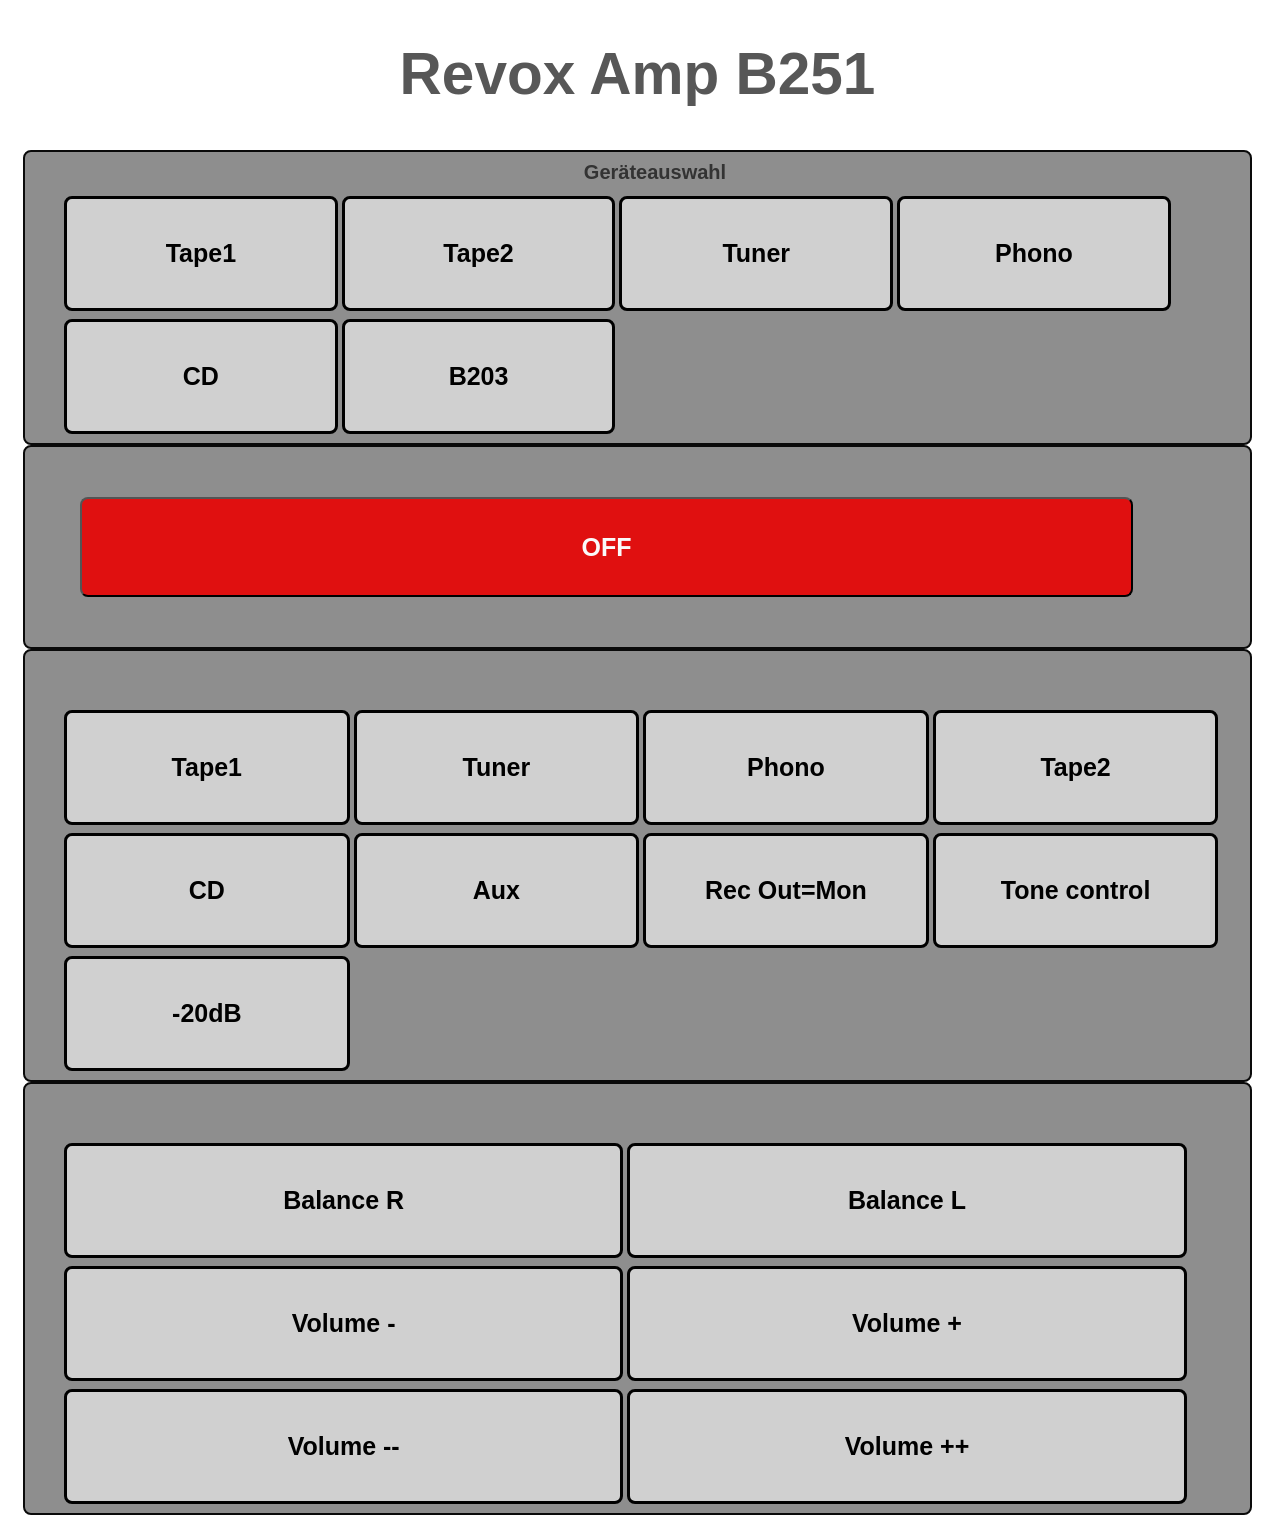
==== data_src/index.html @ ad35f811 "Add new Project RevoxRemote" ====
<!DOCTYPE html>
<html lang='de'>
	<head>
		<h3>Revox Amp B251</h3>
		<title>Revox Amp Remote</title>
		<link rel='stylesheet' href='style.css'>
		<script src='script.js'></script>
		<link rel="icon" type="image/x-icon" href="/favicon.ico">
	</head>

	<body>
        <div class='button-group-container-dev span2'>
        <span class='button-group-title-dev'>Ger&auml;teauswahl</span>
			<a href='tape1.html'><button id='tape1' name='page' class='button span1'>Tape1</button></a>
			<a href='tape2.html'><button id='tape2' name='page' class='button span1'>Tape2</button></a>
			<a href='tuner.html'><button id='tuner' name='page' class='button span1'>Tuner</button></a>
			<a href='phono.html'><button id='phono' name='page' class='button span1'>Phono</button></a>
			<a href='cd.html'><button id='cd' name='page' class='button span1'>CD</button></a>
			<a href='b203.html'><button id='b203' name='page' class='button span1'>B203</button></a>
		</div>

		<div class='button-pwr-container-dev span2'>
			<p><button name='button' id='poweroff' class='power_btn span12 pwr_color'>OFF</button></p>
		</div>
    
		<div class='button-group-container-dev span2'>
			<p><button name='button' id='amptape1' class='button span4'>Tape1</button></p>
			<p><button name='button' id='amptuner' class='button span4'>Tuner</button></p>
			<p><button name='button' id='ampphono' class='button span4'>Phono</button></p>
			<p><button name='button' id='amptape2' class='button span4'>Tape2</button></p>
			<p><button name='button' id='ampcd' class='button span4'>CD</button></p>
			<p><button name='button' id='ampaux' class='button span4'>Aux</button></p>
			<p><button name='button' id='amprecmon' class='button span4'>Rec Out=Mon</button></p>
			<p><button name='button' id='amptone' class='button span4'>Tone control</button></p>
			<p><button name='button' id='amp20db' class='button span4'>-20dB</button></p>
		</div>

		<div class='button-group-container-dev span2'>
			<p><button name='button' id='ampbal_r' class='button span6'>Balance R</button></p>
			<p><button name='button' id='ampbal_l' class='button span6'>Balance L</button></p>
			<p><button name='button' id='ampvoldn' class='button span6'>Volume -</button></p>
			<p><button name='button' id='ampvolup' class='button span6'>Volume +</button></p>
			<p><button name='button' id='ampvoldnx' class='button span6'>Volume --</button></p>
			<p><button name='button' id='ampvolupx' class='button span6'>Volume ++</button></p>
		</div>

	</body>
</html>
---- data_src/style.css ----
/***
  H.J.Haefner
  My first HTML/CSS Project
  Complete project details at  
***/

body {
  padding-left:15px;
  padding-right:20px;
  margin: 10;
  font-family: Geneva,'Lucida Sans','Lucida Grande',sans-serif;
  font-size: 50px;
  line-height: 30px;
  color: #575757;
  background-color: #fff;
}

h3 {
  text-align:center;
}

label {
  text-align-last:center;
  padding: 5px;
  display: block;
  font-size: 22px; /* Oder px, em etc. */
  color:#000000
}

/* Der Rahmen um die gesamte Gruppe */
.button-group-container-dev {
    border: 2px solid #0a0a0a;
    padding: 5px 28px;
    /*padding: 0px;*/
    padding-left: 35px;
    padding-right: 0px;
    border-radius: 8px;
    box-sizing: border-box;
    display: inline-block; /* Passt sich der Breite der Buttons an */
    background-color: rgb(142, 142, 142);
}

/* Der Titel über den Buttons */
.button-group-title-dev {
    font-weight: bold;
    font-size: 20px; /* Schriftgröße des Titels */
    margin-bottom: 5px;
    text-align: center;
    display: block;
    color: #333;
    font-family: sans-serif;
}

/* Styling der Buttons */
.button-group-container-dev button {
    padding: 40px 15px;
    cursor: pointer;
    background-color: rgb(208, 208, 208);
    color: rgb(0, 0, 0);
    border: 3px solid #000000;
    margin-right: auto; /* Abstand zwischen Buttons */
}

.button-group-container-dev button:last-child {
    margin-right: 0; /* Kein Abstand beim letzten Button */
}
  

.button-group-container-dev button:hover {
    background-color: #5e5e5e;
}

.button-pwr-container-dev {
    border: 2px solid #0a0a0a;
    /*padding: 0px;*/
    padding-left: 55px;
    padding-right: 0px;
    border-radius: 8px;
    box-sizing: border-box;
    display: inline-block; /* Passt sich der Breite der Buttons an */
    background-color: rgb(142, 142, 142);
}

.button-pwr-container-dev button:hover {
    background-color: #1e25ff;
}

/* Styling der Buttons */
.button-group-container-misc button {
    padding: 40px 15px;
    cursor: pointer;
    background-color: rgb(118, 111, 111);
    color: rgb(250, 250, 250);
    border: 3px solid #000000;
    margin-right: auto; /* Abstand zwischen Buttons */
}

.button-group-container-misc {
    border: 2px solid #0a0a0a;
    padding: 5px 28px;
    /*padding: 0px;*/
    padding-left: 35px;
    padding-right: 0px;
    border-radius: 8px;
    box-sizing: border-box;
    display: inline-block; /* Passt sich der Breite der Buttons an */
    background-color: rgb(142, 142, 142);
}

.button-group-container-misc button:hover {
    background-color: #c7c7c7;
}

.select-group-container {
    border: 2px solid #0a0a0a;
    padding: 5px;
    padding: 25px;
    padding-left: 35px;
    padding-right: 0px;
    border-radius: 8px;
    box-sizing: border-box;
    display: inline-block;
    text-align-last:center;
    background-color: rgb(142, 142, 142);
}

.select-group-container select {
    margin-right: auto;
    text-align-last:center;
    padding: 10px;
    border-radius: 4px;
    border: 1px solid #ccc;
    width: 500px;
    font-size: 25px;
    text-align-last:center;
}

.select-group-title-dev {
    font-weight: bold;
    font-size: 30px; /* Schriftgröße des Titels */
    margin-bottom: 5px;
    text-align: center;
    display: inline-block;
    color: #fbfbfb;
    font-family: sans-serif;
}

.timer-group-container {
    align-items: center;
    justify-content: center;
    border: 2px solid #0a0a0a;
    padding: 5px;
    padding: 25px;
    padding-left: 35px;
    padding-right: 0px;
    border-radius: 8px;
    box-sizing: border-box;
    display: inline-block;
    text-align-last:center;
    background-color: rgb(142, 142, 142);
}

.timer-group-container select {
    margin-right: auto;
    text-align-last:center;
    padding: 10px;
    border-radius: 4px;
    border: 1px solid #ccc;
    width: 285px;
    font-size: 25px;
}

.timer-group-container checkbox-group {
    display: flex;
    justify-content: center;
    align-items: center;
    margin-right: auto;
    text-align-last:center;
    padding: 0px;
    border-radius: 4px;
    border: 1px solid #ccc;
    width: 285px;
    font-size: 20px;
}

.timer-group-title-dev {
    font-weight: bold;
    font-size: 30px; /* Schriftgröße des Titels */
    margin-bottom: 5px;
    text-align: center;
    display: inline-block;
    color: #fbfbfb;
    font-family: sans-serif;
}

.span1 {
 /*width:126px;*/
 width: 23%
}

.span2 {
 width:100%;
}

.span3 {
 /*width:126px;*/
 width: 18%
}

.span4 {
 width:24.0%;
}

.span6 {
  width:47%;
}

.span7 {
  width:29%;
}

.span12 {
 width:90%;
}

.button {
  border:2px solid #333;
  padding-top:40px;
  padding-bottom:40px;
  font-size: 25px;
  margin:4px;
  text-align:center;
  white-space: normal;
  font-weight:bold;
  color: #000000;
  max-width:1200px;
  float:left;
  border-radius: 8px;
  background-color: #eee;
}

.text {
  border:4px solid #333;
  padding-top:30px;
  padding-bottom:30px;
  padding-right: 50px;
  padding-left: 50px;
  font-size: 20px;
  margin:4px;
  text-align:center;
  white-space: normal;
  font-weight:bold;
  color: #000000;
  max-width:80%;
  float:left;
  border-radius: 8px;
  background-color: #eee;
}

.set_button {
  border:2px solid #333;
  padding-top:40px;
  padding-bottom:40px;
  font-size: 25px;
  margin:4px;
  text-align:center;
  white-space: normal;
  font-weight:bold;
  color: #000000;
  max-width:1200px;
  float:left;
  border-radius: 8px;
  background-color: #eee;
}

.set_event_button {
  border:2px solid #333;
  padding-top:40px;
  padding-bottom:40px;
  font-size: 25px;
  margin:4px;
  text-align:center;
  white-space: normal;
  font-weight:bold;
  color: #000000;
  max-width:1200px;
  float:left;
  border-radius: 8px;
  background-color: #eee;
}

.misc_button {
  border:2px solid #333;
  padding-top:40px;
  padding-bottom:40px;
  font-size: 25px;
  margin:4px;
  text-align:center;
  white-space: normal;
  font-weight:bold;
  max-width:1200px;
  color: #000000;
  float:left;
  border-radius: 8px;
  background-color: rgb(142, 142, 142);
}

.power_btn {
  height:100px;
  max-width:1200px;
  margin: auto; 
  position:relative;
  text-align:center;
  font-size: 25px;
  font-weight:bold;
  color: #fafafa;
  border-radius: 8px;
}

a {
  color: #333;
}

.pwr_color {
  background-color: #e01010;
}

.load_color{
  background-color: #10e01a;
}

.channel_btn {
 background-color: rgb(142, 142, 142);
}

.switch {
  position: relative;
  top: 0px;
  left: 42%;
  display: flex;
  width: 100px;
  height: 37px;
}

.switch input {
  display: none;
}

.slider {
  position: absolute;
  cursor: pointer;
  top: 0;
  left: 0;
  right: 0;
  bottom: 0;
  background-color: #ca2222;
  -webkit-transition: .4s;
  transition: .4s;
}

.slider:before {
  position: absolute;
  content: "";
  height: 43px;
  width: 43px;
  left: 12px;
  bottom: 2px;
  background-color: white;
  -webkit-transition: .4s;
  transition: .4s;
}

input:checked + .slider {
  background-color: #2ab934;
}

input:focus + .slider {
  box-shadow: 0 0 1px #2196F3;
}

input:checked + .slider:before {
  -webkit-transform: translateX(40px);
  -ms-transform: translateX(40px);
  transform: translateX(40px);
}


.on {
  display: none;
}

.on,
.off {
  color: white;
  position: absolute;
  transform: translate(-50%, -50%);
  top: 25%;
  left: 25%;
  font-size: 20px;
  font-family: Verdana, sans-serif;
}

.on {
  top: 22px;
}

.off {
  left: auto;
  right: -5px;
  top: 20px;
}

input:checked + .slider .on {
  display: block;
}

input:checked + .slider .off {
  display: none;
}


/* Rounded sliders */

.slider.round {
  border-radius: 10px;
}

.slider.round:before {
  border-radius: 50%;
}

/* Style the tab */
.tab {
  overflow: hidden;
  border: 1px solid #ccc;
  background-color: #f1f1f1;
}

/* Style the buttons that are used to open the tab content */
.tab button {
  font-size: 20px;
  font-weight: bold;
  background-color: inherit;
  float: left;
  border: none;
  outline: none;
  cursor: pointer;
  padding: 14px 16px;
  transition: 0.3s;
}

/* Change background color of buttons on hover */
.tab button:hover {
  background-color: #ddd;
}

/* Create an active/current tablink class */
.tab button.active {
  background-color: #ccc;
}

/* Style the tab content */
.tabcontent {
  display: none;
  padding: 6px 12px;
  border: 1px solid #ccc;
  border-top: none;
}

.tabcontent {
  animation: fadeEffect 1s; /* Fading effect takes 1 second */
}

/* Go from zero to full opacity */
@keyframes fadeEffect {
  from {opacity: 0;}
  to {opacity: 1;}
}

input[type=text], textarea {
  font-size: 20px;
  font-weight: bold;
  width: 20%;                /* Breite an den Container anpassen */
  padding: 10px;              /* Innenabstand für mehr Platz */
  margin: 0px 0;              /* Außenabstand (Abstand zueinander) */
  display: inline-block;
  border: 1px solid #ccc;     /* Heller Rahmen */
  border-radius: 4px;         /* Abgerundete Ecken */
  box-sizing: border-box;     /* Wichtig: Padding einberechnen */
  font-family: inherit;       /* Schriftart vom Body übernehmen */
}

input[type="time"] {
    padding: 10px;
    font-size: 20px;
    font-weight: bold;
    border: 2px solid #ccc;
    border-radius: 5px;
    background-color: #f9f9f9;
    color: #333;
    outline: none;
}

/* Styling bei Fokus */
input[type="time"]:focus {
    border-color: #007bff;
    box-shadow: 0 0 5px rgba(0,123,255,0.5);
}

/* Styling für ungültige Eingaben (außerhalb min/max) */
input[type="time"]:invalid {
    border-color: red;
}

input[type="date"] {
    padding: 10px;
    font-size: 20px;
    font-weight: bold;
    border: 2px solid #ccc;
    border-radius: 5px;
    background-color: #f9f9f9;
    color: #333;
    outline: none;
}

input[type="date"]:focus {
    border-color: #007bff;
    box-shadow: 0 0 5px rgba(0,123,255,0.5);
}

/* Styling für ungültige Eingaben (außerhalb min/max) */
input[type="date"]:invalid {
    border-color: red;
}

.checkbox-group {
        display: flex;
        justify-content: center;
        gap: 15px; /* Abstand horizontal */
        flex-wrap: wrap; /* Zeilenumbruch bei kleinen Bildschirmen */
        border: 4px solid #333; /* Rahmen: Breite, Stil, Farbe */
        padding: 10px;         /* Innenabstand */
        border-radius: 8px;    /* Abgerundete Ecken */

}

.checkbox-group label {
    cursor: pointer;
}

.hinweistext {
  max-width: 300px; /* Breite begrenzen, damit Text umbricht */
  font-size: 14px;
  font-weight: bold;
  text-align: left;
  width: 100%;
  color: #333;
  line-height: 1.4;
}

.form-group {
  margin-bottom: 20px;
  font-family: sans-serif;
}

.container {
    display: flex; /* Flexbox aktivieren */
    align-items: center; /* Vertikal zentrieren */
    gap: 0px; /* Abstand zwischen Button und Text */
}

.label-top {
  display: block; /* Zwingt das Label in eine eigene Zeile */
  font-weight: bold;
  margin-bottom: 5px;
}
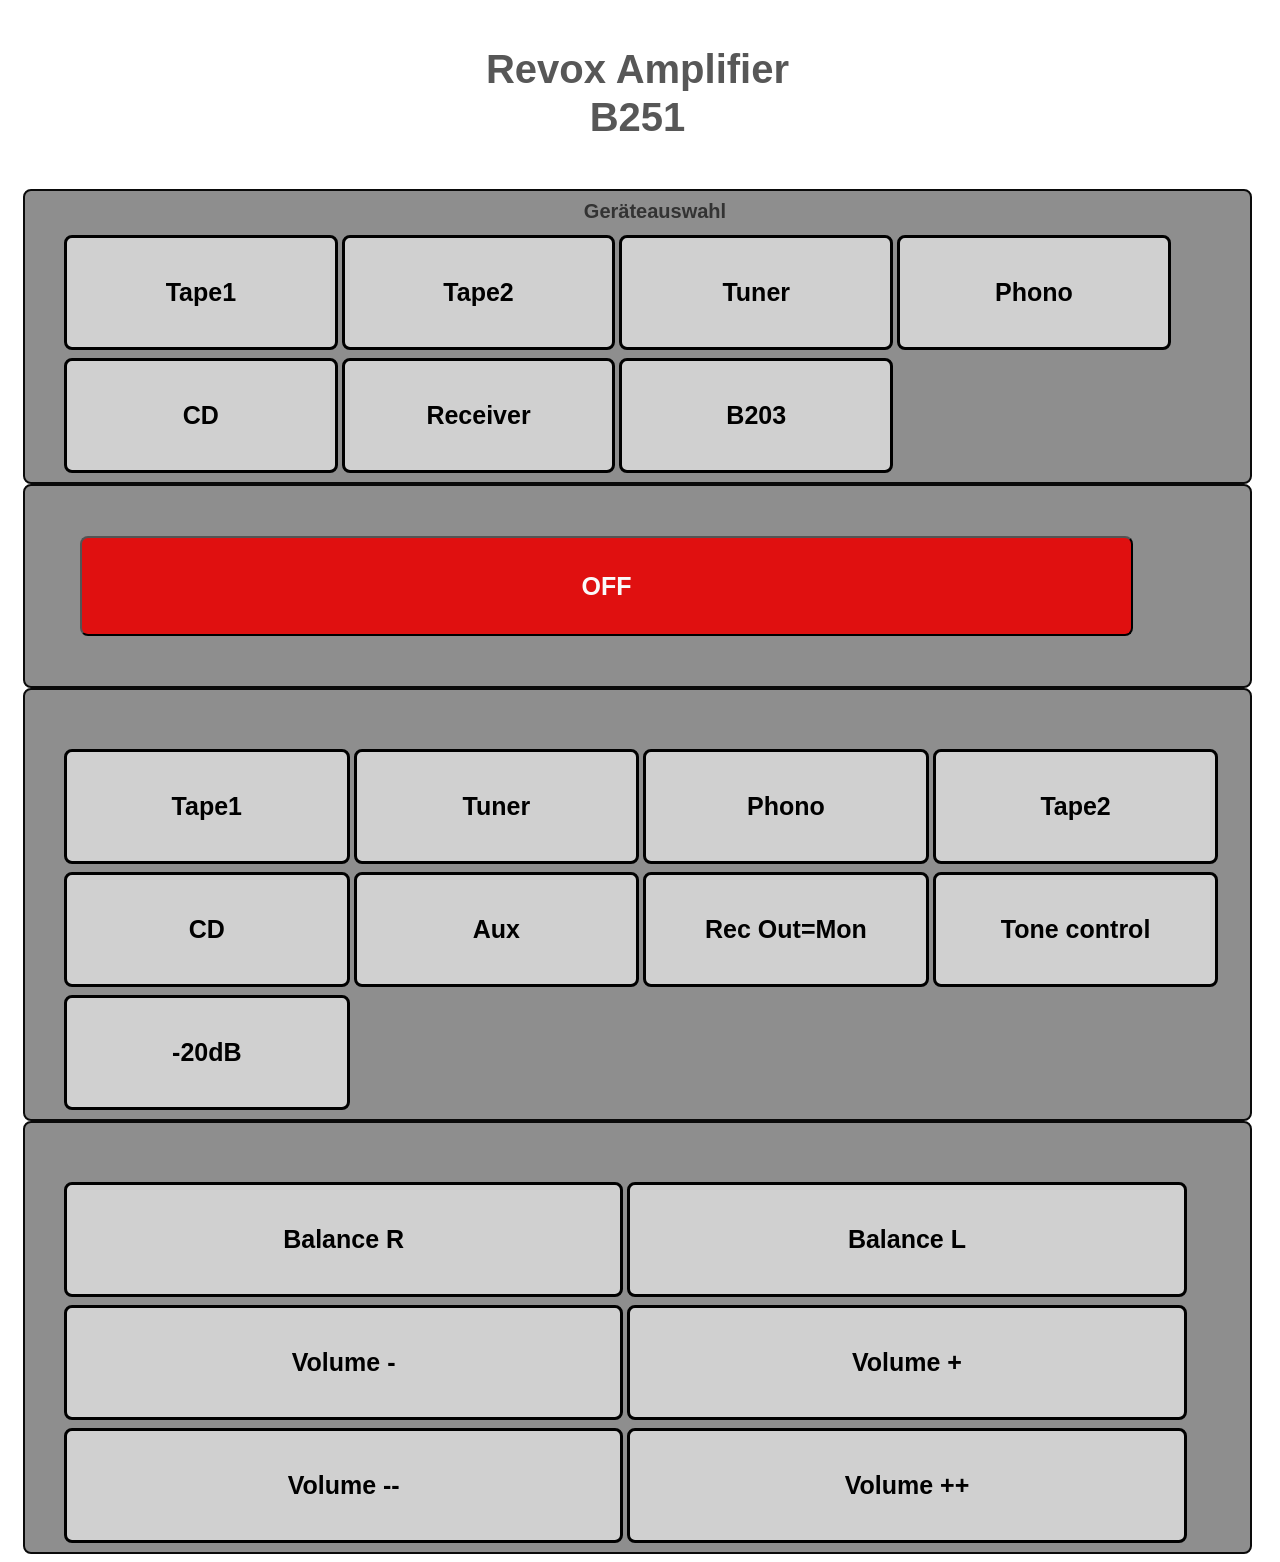
==== commit 4452cfdf: "Integration Revox B285 begonnen." ====
--- a/data_src/index.html
+++ b/data_src/index.html
@@ -1,7 +1,7 @@
 <!DOCTYPE html>
 <html lang='de'>
 	<head>
-		<h3>Revox Amp B251</h3>
+		<h3>Revox Amplifier<br>B251</h3>
 		<title>Revox Amp Remote</title>
 		<link rel='stylesheet' href='style.css'>
 		<script src='script.js'></script>
@@ -15,7 +15,8 @@
 			<a href='tape2.html'><button id='tape2' name='page' class='button span1'>Tape2</button></a>
 			<a href='tuner.html'><button id='tuner' name='page' class='button span1'>Tuner</button></a>
 			<a href='phono.html'><button id='phono' name='page' class='button span1'>Phono</button></a>
-			<a href='cd.html'><button id='cd' name='page' class='button span1'>CD</button></a>
+			<a href='cd.html'><button id='cdplayer' name='page' class='button span1'>CD</button></a>
+			<a href='receiver.html'><button id='receiver' name='page' class='button span1'>Receiver</button></a>
 			<a href='b203.html'><button id='b203' name='page' class='button span1'>B203</button></a>
 		</div>
 
--- a/data_src/style.css
+++ b/data_src/style.css
@@ -17,13 +17,17 @@
 
 h3 {
   text-align:center;
+  font-size: 40px;
+  line-height: 1.2;
+  padding: 5px;
 }
 
 label {
   text-align-last:center;
+  vertical-align: middle;
   padding: 5px;
   display: block;
-  font-size: 22px; /* Oder px, em etc. */
+  font-size: 15px; /* Oder px, em etc. */
   color:#000000
 }
 
@@ -238,6 +242,7 @@
   border-radius: 8px;
   background-color: #eee;
 }
+
 
 .text {
   border:4px solid #333;
@@ -384,6 +389,15 @@
   transform: translateX(40px);
 }
 
+input:checked + .slider .on {
+  display: block;
+}
+
+input:checked + .slider .off {
+  display: none;
+}
+
+
 
 .on {
   display: none;
@@ -410,14 +424,6 @@
   top: 20px;
 }
 
-input:checked + .slider .on {
-  display: block;
-}
-
-input:checked + .slider .off {
-  display: none;
-}
-
 
 /* Rounded sliders */
 
@@ -428,6 +434,9 @@
 .slider.round:before {
   border-radius: 50%;
 }
+
+
+
 
 /* Style the tab */
 .tab {
@@ -533,6 +542,22 @@
     border-color: red;
 }
 
+select:disabled {
+    /* Verhindert das Standard-Grau */
+    color: black; /* Oder eine andere Farbe */
+    background-color: white; /* Oder eine andere Farbe */
+    opacity: 1; /* Überschreibt die Blässe bei manchen Browsern */
+    cursor: not-allowed; /* Zeigt, dass es nicht klickbar ist */
+}
+
+input:disabled {
+    /* Verhindert das Standard-Grau */
+    color: black; /* Oder eine andere Farbe */
+    background-color: white; /* Oder eine andere Farbe */
+    opacity: 1; /* Überschreibt die Blässe bei manchen Browsern */
+    cursor: not-allowed; /* Zeigt, dass es nicht klickbar ist */
+}
+
 .checkbox-group {
         display: flex;
         justify-content: center;
@@ -573,4 +598,46 @@
   display: block; /* Zwingt das Label in eine eigene Zeile */
   font-weight: bold;
   margin-bottom: 5px;
+}
+
+input[type='checkbox'] {
+    vertical-align: middle;
+    margin-top: -2px; /* Oder '0', je nach Bedarf anpassen */
+    margin-right: 0px; /* Abstand zwischen Checkbox und Label */
+}
+
+.slide {
+  -webkit-appearance: none;
+  width: 95%;
+  height: 15px;
+  border-radius: 5px;  
+  background: #d3d3d3;
+  outline: none;
+  opacity: 0.7;
+  -webkit-transition: .2s;
+  transition: opacity .2s;
+}
+
+.slide::-webkit-slider-thumb {
+  -webkit-appearance: none;
+  appearance: none;
+  width: 25px;
+  height: 25px;
+  border-radius: 50%; 
+  background: #04AA6D;
+  cursor: pointer;
+}
+
+.slide::-moz-range-thumb {
+  width: 25px;
+  height: 25px;
+  border-radius: 50%;
+  background: #04AA6D;
+  cursor: pointer;
+}
+
+.slide-label {
+    font-size: 18px;
+    font-weight: bold;
+    color: #333;
 }
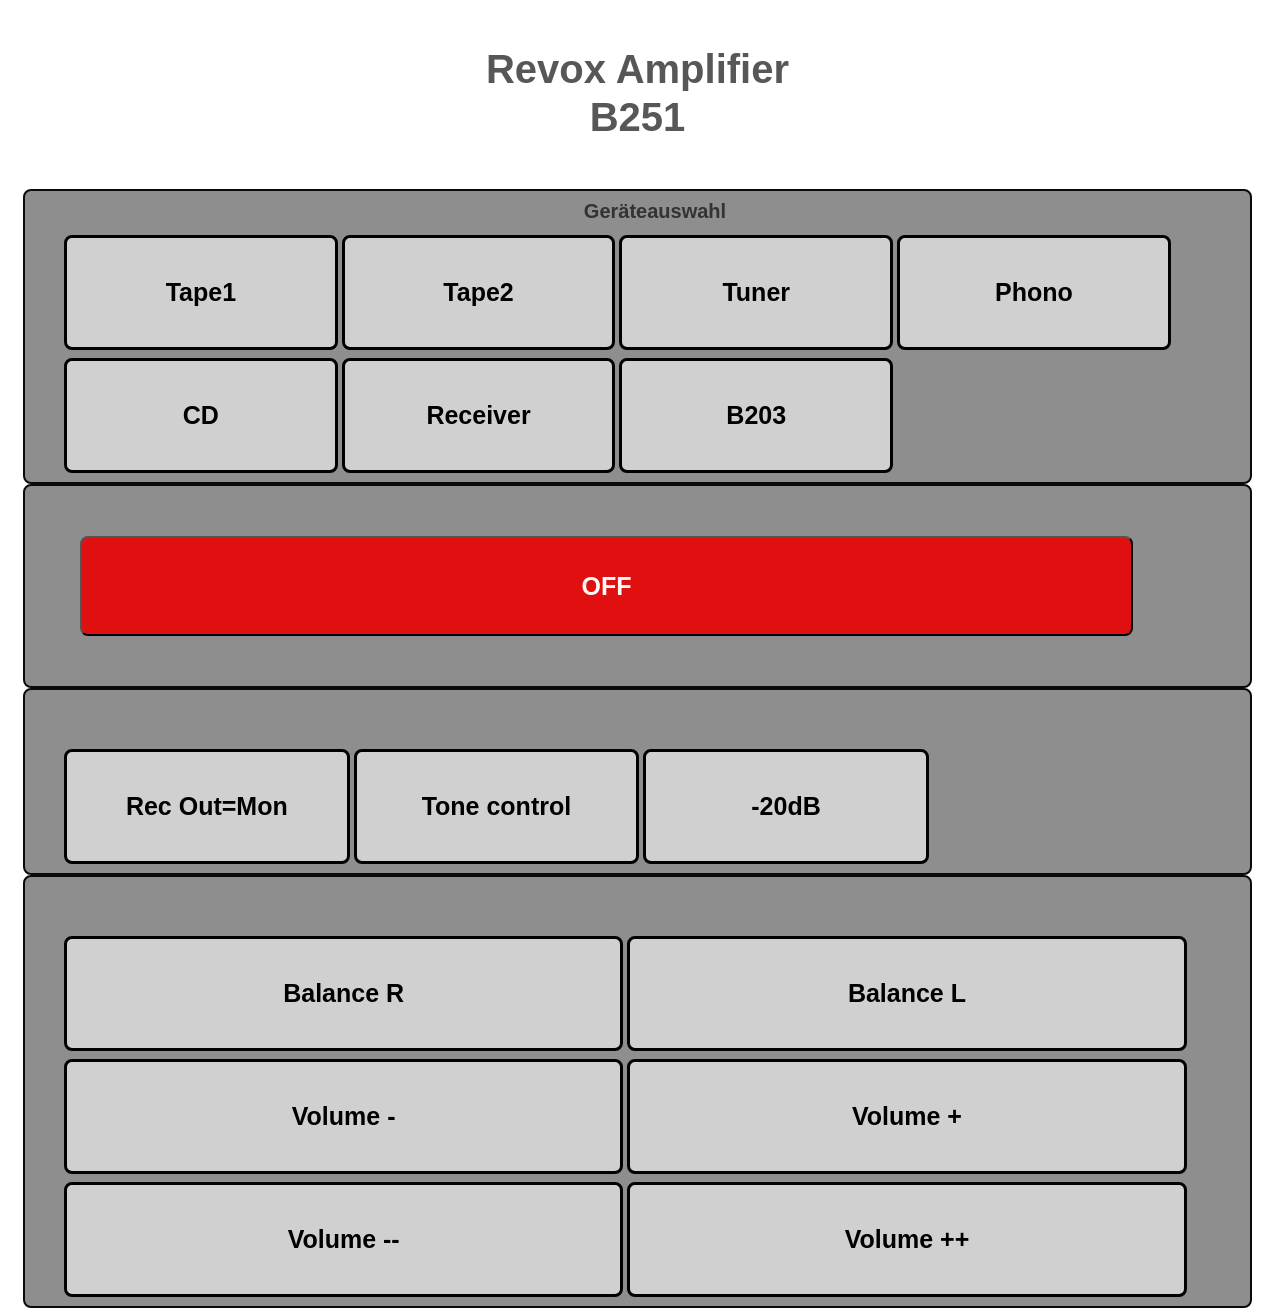
==== commit dbb8c1dc: "sendIR durch sendRevoxFrame ersetzt. Leiterplatte eneuert." ====
--- a/data_src/index.html
+++ b/data_src/index.html
@@ -11,11 +11,11 @@
 	<body>
         <div class='button-group-container-dev span2'>
         <span class='button-group-title-dev'>Ger&auml;teauswahl</span>
-			<a href='tape1.html'><button id='tape1' name='page' class='button span1'>Tape1</button></a>
-			<a href='tape2.html'><button id='tape2' name='page' class='button span1'>Tape2</button></a>
-			<a href='tuner.html'><button id='tuner' name='page' class='button span1'>Tuner</button></a>
-			<a href='phono.html'><button id='phono' name='page' class='button span1'>Phono</button></a>
-			<a href='cd.html'><button id='cdplayer' name='page' class='button span1'>CD</button></a>
+			<a href='tape1.html'><button id='amptape1' name='button' class='button span1'>Tape1</button></a>
+			<a href='tape2.html'><button id='amptape2' name='button' class='button span1'>Tape2</button></a>
+			<a href='tuner.html'><button id='amptuner' name='button' class='button span1'>Tuner</button></a>
+			<a href='phono.html'><button id='ampphono' name='button' class='button span1'>Phono</button></a>
+			<a href='cd.html'><button id='ampcd' name='button' class='button span1'>CD</button></a>
 			<a href='receiver.html'><button id='receiver' name='page' class='button span1'>Receiver</button></a>
 			<a href='b203.html'><button id='b203' name='page' class='button span1'>B203</button></a>
 		</div>
@@ -25,12 +25,6 @@
 		</div>
     
 		<div class='button-group-container-dev span2'>
-			<p><button name='button' id='amptape1' class='button span4'>Tape1</button></p>
-			<p><button name='button' id='amptuner' class='button span4'>Tuner</button></p>
-			<p><button name='button' id='ampphono' class='button span4'>Phono</button></p>
-			<p><button name='button' id='amptape2' class='button span4'>Tape2</button></p>
-			<p><button name='button' id='ampcd' class='button span4'>CD</button></p>
-			<p><button name='button' id='ampaux' class='button span4'>Aux</button></p>
 			<p><button name='button' id='amprecmon' class='button span4'>Rec Out=Mon</button></p>
 			<p><button name='button' id='amptone' class='button span4'>Tone control</button></p>
 			<p><button name='button' id='amp20db' class='button span4'>-20dB</button></p>
--- a/data_src/style.css
+++ b/data_src/style.css
@@ -7,7 +7,6 @@
 body {
   padding-left:15px;
   padding-right:20px;
-  margin: 10;
   font-family: Geneva,'Lucida Sans','Lucida Grande',sans-serif;
   font-size: 50px;
   line-height: 30px;
@@ -22,9 +21,16 @@
   padding: 5px;
 }
 
+h4 {
+  text-align:center;
+  font-size: 15px;
+  line-height: 1.2;
+  padding: 5px;
+}
+
 label {
   text-align-last:center;
-  vertical-align: middle;
+  /*vertical-align: middle;*/
   padding: 5px;
   display: block;
   font-size: 15px; /* Oder px, em etc. */
@@ -102,7 +108,6 @@
 .button-group-container-misc {
     border: 2px solid #0a0a0a;
     padding: 5px 28px;
-    /*padding: 0px;*/
     padding-left: 35px;
     padding-right: 0px;
     border-radius: 8px;
@@ -117,8 +122,8 @@
 
 .select-group-container {
     border: 2px solid #0a0a0a;
-    padding: 5px;
     padding: 25px;
+
     padding-left: 35px;
     padding-right: 0px;
     border-radius: 8px;
@@ -134,9 +139,8 @@
     padding: 10px;
     border-radius: 4px;
     border: 1px solid #ccc;
-    width: 500px;
+    width: 80%;
     font-size: 25px;
-    text-align-last:center;
 }
 
 .select-group-title-dev {
@@ -223,12 +227,17 @@
   width:29%;
 }
 
+.span8 {
+  width:80%;
+}
+
 .span12 {
  width:90%;
 }
 
 .button {
   border:2px solid #333;
+  cursor: pointer;
   padding-top:40px;
   padding-bottom:40px;
   font-size: 25px;
@@ -436,8 +445,6 @@
 }
 
 
-
-
 /* Style the tab */
 .tab {
   overflow: hidden;
@@ -480,6 +487,11 @@
   animation: fadeEffect 1s; /* Fading effect takes 1 second */
 }
 
+.tabcontent.active,
+.tabcontent:first-of-type {
+  display: block;
+}
+
 /* Go from zero to full opacity */
 @keyframes fadeEffect {
   from {opacity: 0;}
@@ -489,7 +501,7 @@
 input[type=text], textarea {
   font-size: 20px;
   font-weight: bold;
-  width: 20%;                /* Breite an den Container anpassen */
+  width: 50%;                /* Breite an den Container anpassen */
   padding: 10px;              /* Innenabstand für mehr Platz */
   margin: 0px 0;              /* Außenabstand (Abstand zueinander) */
   display: inline-block;
@@ -637,7 +649,65 @@
 }
 
 .slide-label {
-    font-size: 18px;
-    font-weight: bold;
-    color: #333;
+  font-size: 18px;
+  font-weight: bold;
+  color: #333;
+}
+
+legend {
+  font-size: 1.2rem; /* Passen Sie den Wert nach Bedarf an */
+  font-weight: bold; /* Optional: Text fett machen */
+}
+
+table {
+  width: 100%;
+  border-collapse: collapse;
+  font-family: Arial, sans-serif;
+  }
+
+th, td {
+  border: 1px solid #ddd;
+  font-size: 15px;
+  padding: 8px;
+  text-align: left;
+  }
+
+th {
+  background-color: #f2f2f2;
+  }
+
+.portselect{
+    position: relative;
+    width: 170px;
+    height: 40px;
+    border-radius: 10px;
+    border: none;
+    color: #fff;
+    background: #292929;
+    text-align: center;
+    padding: 0 15px;
+    font-size: 20px;
+    cursor: pointer;
+}
+
+.portselect::after{
+    content: '';
+    position: absolute;
+    right: 20px;
+    top: 50%;
+    transform: translateY(-50%) rotate(45deg);
+    width: 6px;
+    height: 6px;
+    border-right: 2px solid #fff;
+    border-bottom: 2px solid #fff;
+}
+
+.portselect:hover{
+    background: #222222;
+}
+
+.portselect.active{
+    background: #222222;
+    border-bottom-left-radius: 0;
+    border-bottom-right-radius: 0;
 }
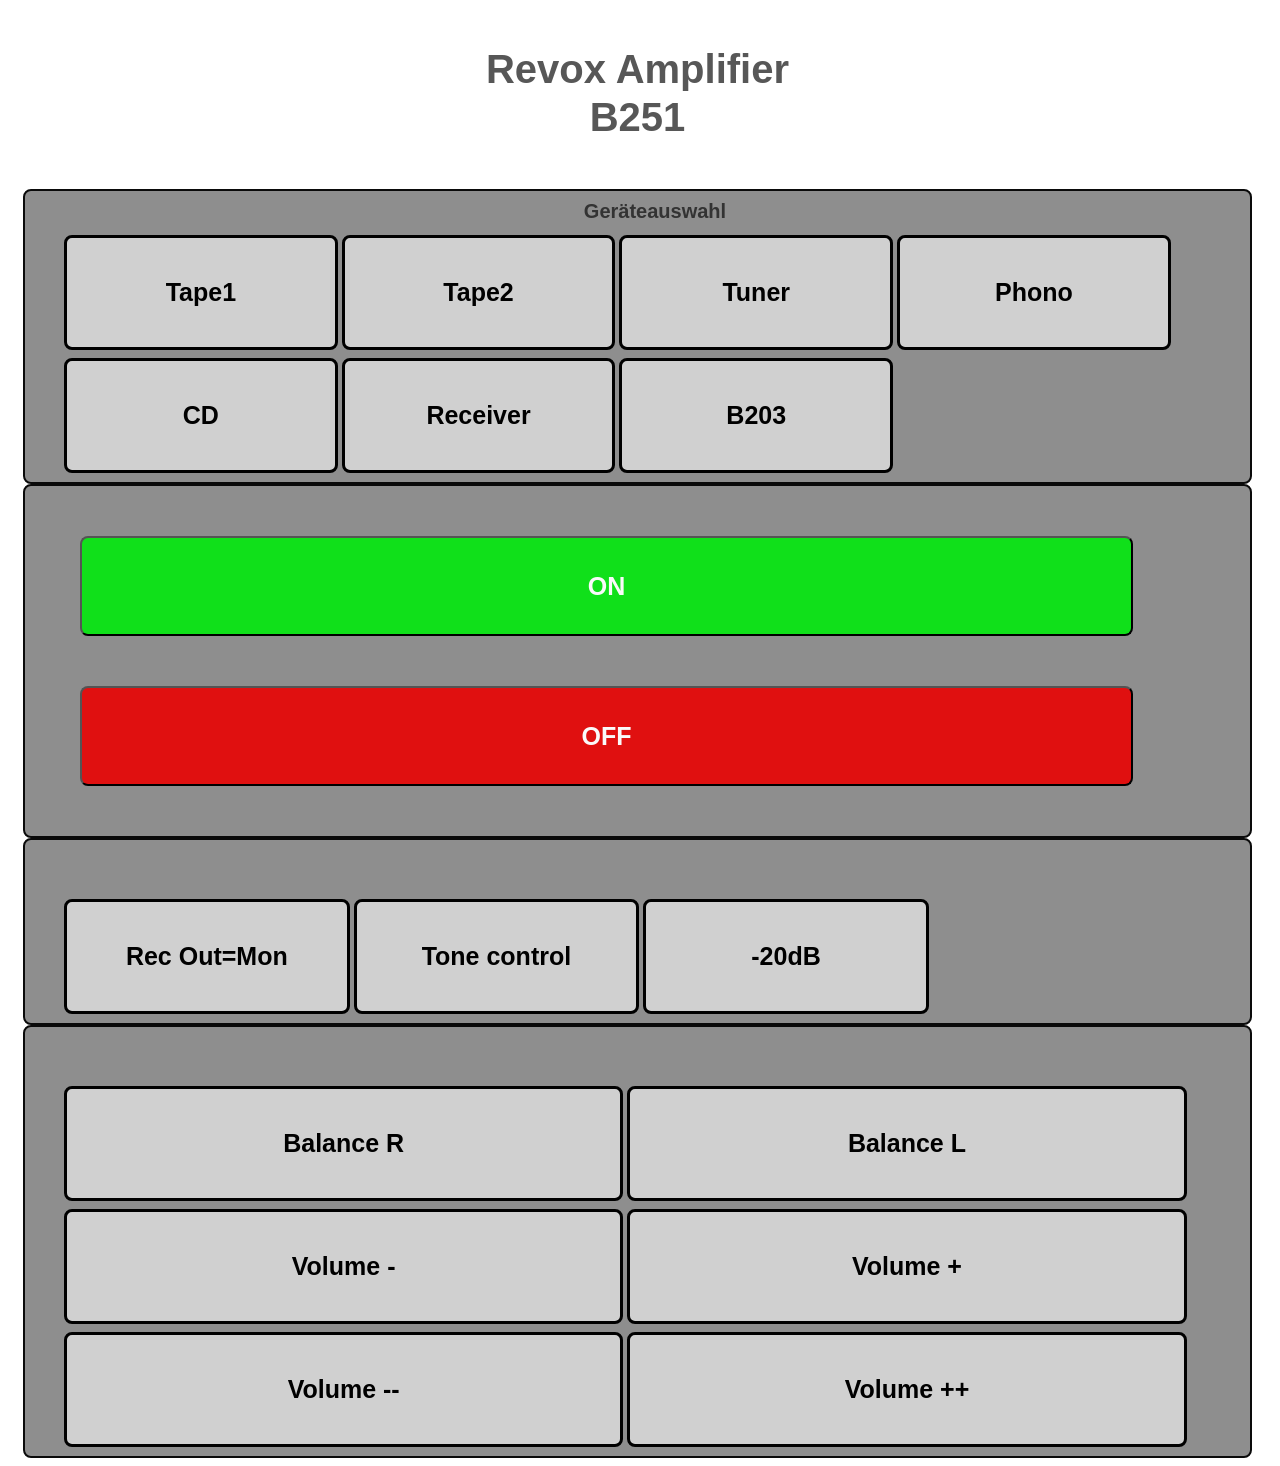
==== commit ee5aa12c: "Receiver, Amplfier und Tuner zusammengeführt." ====
--- a/data_src/index.html
+++ b/data_src/index.html
@@ -21,7 +21,8 @@
 		</div>
 
 		<div class='button-pwr-container-dev span2'>
-			<p><button name='button' id='poweroff' class='power_btn span12 pwr_color'>OFF</button></p>
+			<p><button name='button'id='amppoweron'class='power_btn span12 load_color'>ON</button></p>
+			<p><button name='button' id='amppoweroff' class='power_btn span12 pwr_color'>OFF</button></p>
 		</div>
     
 		<div class='button-group-container-dev span2'>
--- a/data_src/style.css
+++ b/data_src/style.css
@@ -678,7 +678,7 @@
 
 .portselect{
     position: relative;
-    width: 170px;
+    width: 180px;
     height: 40px;
     border-radius: 10px;
     border: none;
@@ -710,4 +710,18 @@
     background: #222222;
     border-bottom-left-radius: 0;
     border-bottom-right-radius: 0;
+}
+/* Ändert die Breite aller Textfelder mit dieser Klasse */
+input.portselect[type="text"] {
+  width: 200px; /* Hier gewünschte Breite in Pixeln oder Prozent (z.B. 100%) eintragen */
+}
+
+tbody td {
+  text-align: center;
+  vertical-align: middle; /* Zentriert die Elemente zusätzlich vertikal */
+}
+
+#PortConfig table th {
+  text-align: center;
+  vertical-align: middle; /* Richtet den Text auch vertikal mittig aus */
 }
